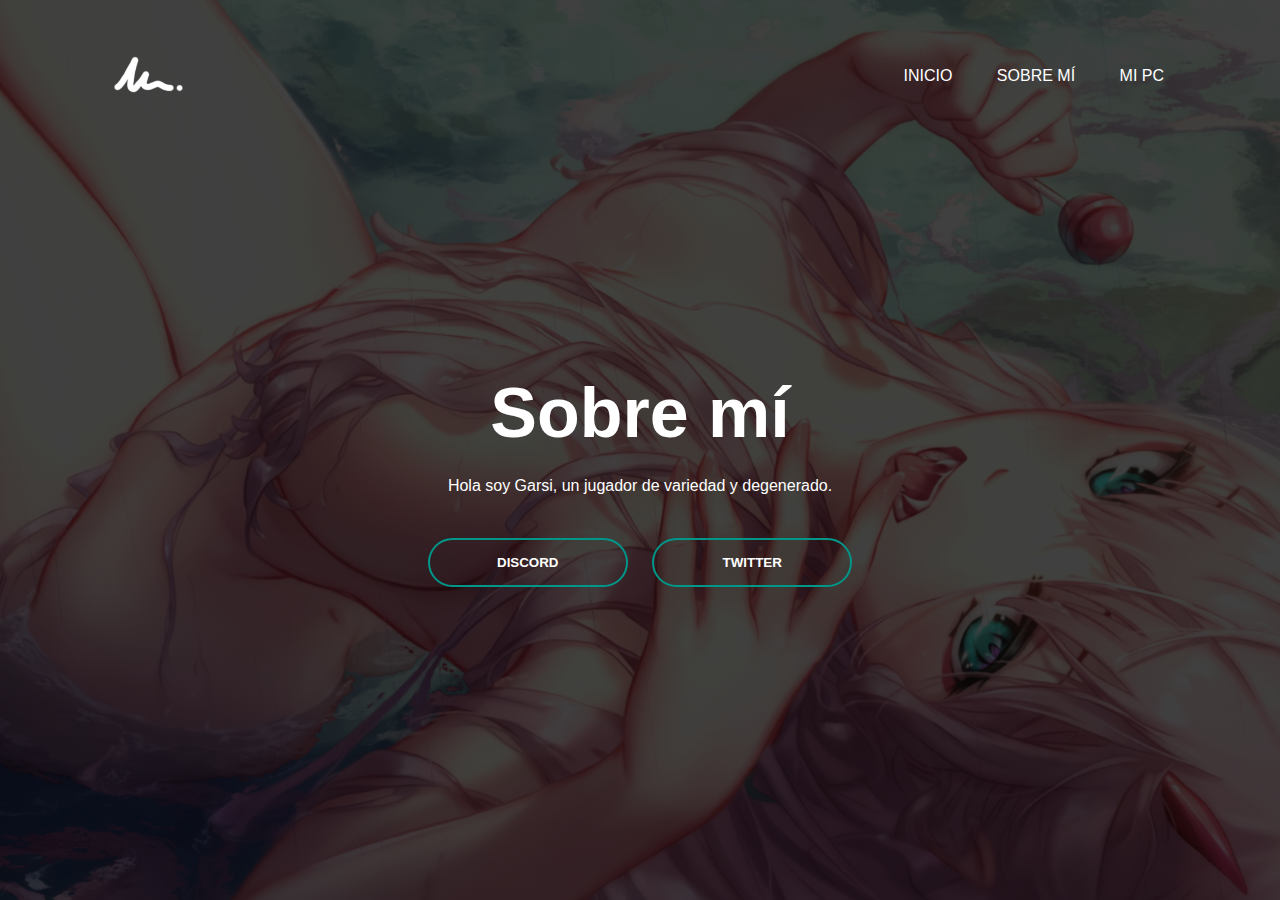
==== about.html @ f905f407 "Add files via upload" ====
<!DOCTYPE html>
<html>
<head>
    <title>Sobre mi</title>
    <link rel="icon" href="icon.png" type="image/icon">
    <link rel="stylesheet" href="style.css">
</head>
<body>
    <div class="banner">
        <div class="navbar">
            <img src="logo.png" class="logo">
            <ul>
                <li><a href="index.html">Inicio</a></li>
                <li><a href="about.html">Sobre mí</a></li>
                <li><a href="pc.html">Mi PC</a></li>
            </ul>
        </div>
        <div class="content">
            <h1>Sobre mí</h1>
            <p>Hola soy Garsi, un jugador de variedad y degenerado.</p>
            <div>
                <a href="https://www.discord.gg/UXyFgWE4hb"><button type="button"><span></span>DISCORD</button></a>
                <a href="https://www.x.com/Garsineu_"><button type="button"><span></span>TWITTER</button></a>
            </div>
        </div>
    </div>
</body>
</html>
---- style.css ----
*{
    margin:0;
    padding:0;
    font-family: Arial;
}
.banner{
    width: 100%;
    height: 100vh;
    background-image: linear-gradient(rgba(0,0,0,0.75),rgba(0,0,0,0.75)),url(background.jpg);
    background-size: cover;
    background-position: center;
}
.navbar{
    width: 85%;
    margin: auto;
    padding: 35px 0;
    display: flex;
    align-items: center;
    justify-content: space-between;

}
.logo{
    width: 10%;
    cursor: pointer;
}
.navbar ul li{
    list-style: none;
    display: inline-block;
    margin: 0 20px;
    position: relative;
}
.navbar ul li a{
    text-decoration: none;
    color: #fff;
    text-transform: uppercase;
}
.navbar ul li::after{
    content: '';
    height: 3px;
    width: 0;
    background: #009688;
    position: absolute;
    left: 0;
    bottom: -10px;
    transition: 0.5s;
}
.navbar ul li:hover::after{
    width: 100%;
}
.content{
    width: 100%;
    position: absolute;
    top: 50%;
    transform: translateY(-50%);
    text-align: center;
    color: #fff;
}
.content h1{
    font-size: 70px;
    margin-top: 80px;
}
.content p{
    margin: 20px auto;
    font-weight: 100;
    line-height: 25px;
}
button{
    width: 200px;
    padding: 15px 0;
    text-align: center;
    margin: 20px 10px;
    border-radius: 25px;
    font-weight: bold;
    border: 2px solid #009688;
    background: transparent;
    color: #fff;
    cursor: pointer;
    position: relative;
    overflow: hidden;
}
span{
    background: #009688;
    height: 100%;
    width: 0;
    border-radius: 25px;
    position: absolute;
    left: 0;
    bottom: 0;
    z-index: -1;
    transition: 0.5s;
}
button:hover span{
    width: 100%;
}
button:hover{
    border: none;
}
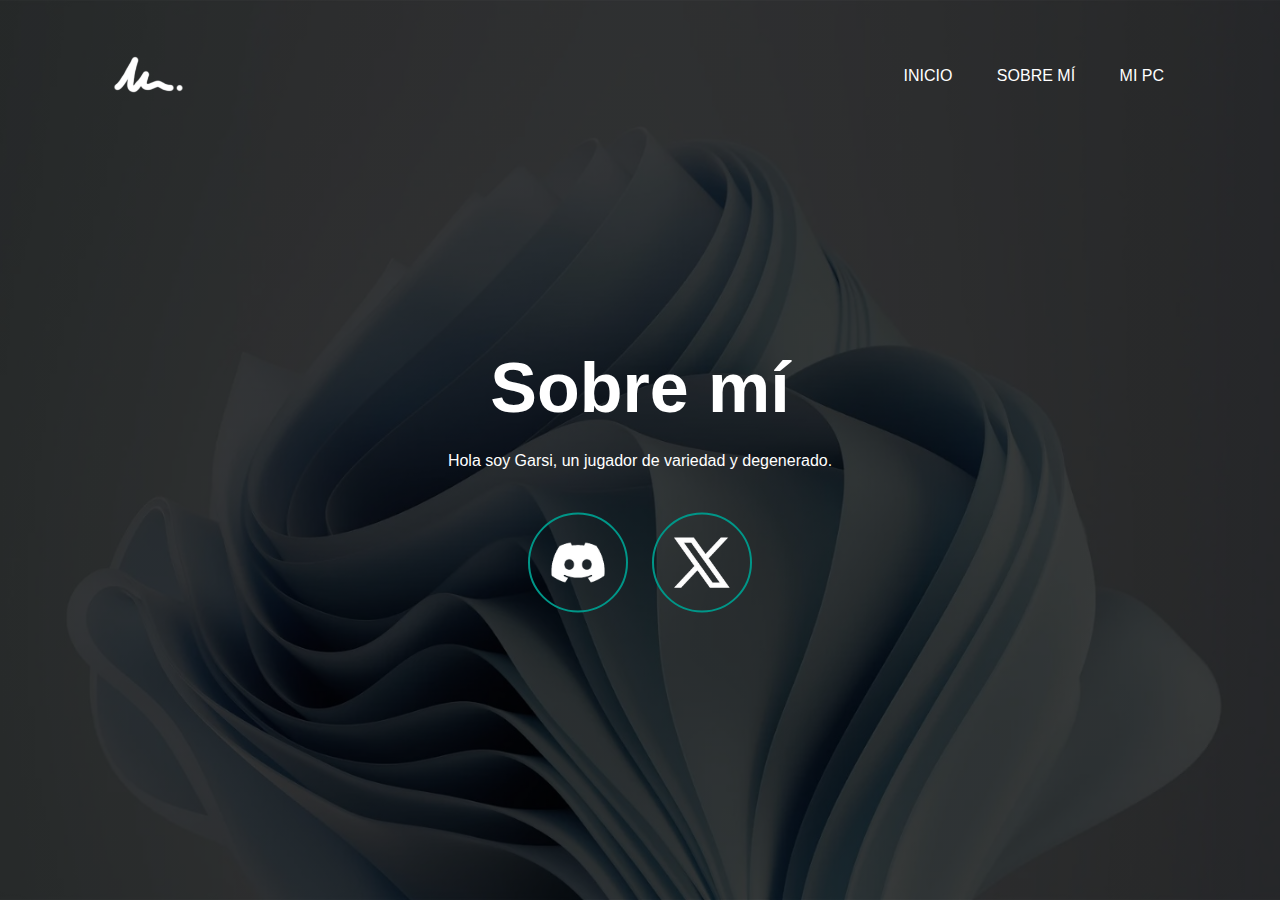
==== commit 245a4c90: "Button Icons" ====
--- a/about.html
+++ b/about.html
@@ -19,8 +19,8 @@
             <h1>Sobre mí</h1>
             <p>Hola soy Garsi, un jugador de variedad y degenerado.</p>
             <div>
-                <a href="https://www.discord.gg/UXyFgWE4hb"><button type="button"><span></span>DISCORD</button></a>
-                <a href="https://www.x.com/Garsineu_"><button type="button"><span></span>TWITTER</button></a>
+                <a href="https://www.discord.gg/UXyFgWE4hb" target="_blank"><button class="button1"></button></a>
+                <a href="https://www.x.com/Garsineu_" target="_blank"><button class="button2"></button></a>
             </div>
         </div>
     </div>
--- a/style.css
+++ b/style.css
@@ -22,6 +22,11 @@
 .logo{
     width: 10%;
     cursor: pointer;
+}
+.app{
+    width: 100%;
+    cursor: pointer;
+    transition: transform 0.3s ease;
 }
 .navbar ul li{
     list-style: none;
@@ -64,34 +69,117 @@
     font-weight: 100;
     line-height: 25px;
 }
-button{
-    width: 200px;
-    padding: 15px 0;
-    text-align: center;
+
+/*Botón Discord*/
+
+.button1 {
+    width: 100px;
+    height: 100px;
     margin: 20px 10px;
-    border-radius: 25px;
+    border-radius: 100px;
     font-weight: bold;
     border: 2px solid #009688;
-    background: transparent;
+    background: url(discord.png);
+    background-size: contain;
     color: #fff;
     cursor: pointer;
     position: relative;
     overflow: hidden;
-}
-span{
+  }
+  
+.button1::before {
+    content: '';
     background: #009688;
     height: 100%;
     width: 0;
-    border-radius: 25px;
+    border-radius: 100px;
     position: absolute;
     left: 0;
     bottom: 0;
     z-index: -1;
     transition: 0.5s;
-}
-button:hover span{
+  }
+  
+.button1:hover::before {
     width: 100%;
-}
-button:hover{
-    border: none;
-}+  }
+  
+.button1:hover {
+    border: 0;
+  }
+
+/*Botón Twitter*/
+
+.button2 {
+    width: 100px;
+    height: 100px;
+    margin: 20px 10px;
+    border-radius: 100px;
+    font-weight: bold;
+    border: 2px solid #009688;
+    background: url(twitter.png);
+    background-size: contain;
+    color: #fff;
+    cursor: pointer;
+    position: relative;
+    overflow: hidden;
+  }
+  
+.button2::before {
+    content: '';
+    background: #009688;
+    height: 100%;
+    width: 0;
+    border-radius: 100px;
+    position: absolute;
+    left: 0;
+    bottom: 0;
+    z-index: -1;
+    transition: 0.5s;
+  }
+  
+.button2:hover::before {
+    width: 100%;
+  }
+  
+.button2:hover {
+    border: 0;
+  }
+
+/*Botón PCcom*/
+
+  .button3 {
+    width: 100px;
+    height: 100px;
+    margin: 20px 10px;
+    border-radius: 100px;
+    font-weight: bold;
+    border: 2px solid #009688;
+    background: url(pc.png);
+    background-size: contain;
+    color: #fff;
+    cursor: pointer;
+    position: relative;
+    overflow: hidden;
+  }
+  
+.button3::before {
+    content: '';
+    background: #009688;
+    height: 100%;
+    width: 0;
+    border-radius: 100px;
+    position: absolute;
+    left: 0;
+    bottom: 0;
+    z-index: -1;
+    transition: 0.5s;
+  }
+  
+.button3:hover::before {
+    width: 100%;
+  }
+  
+.button3:hover {
+    border: 0;
+  }